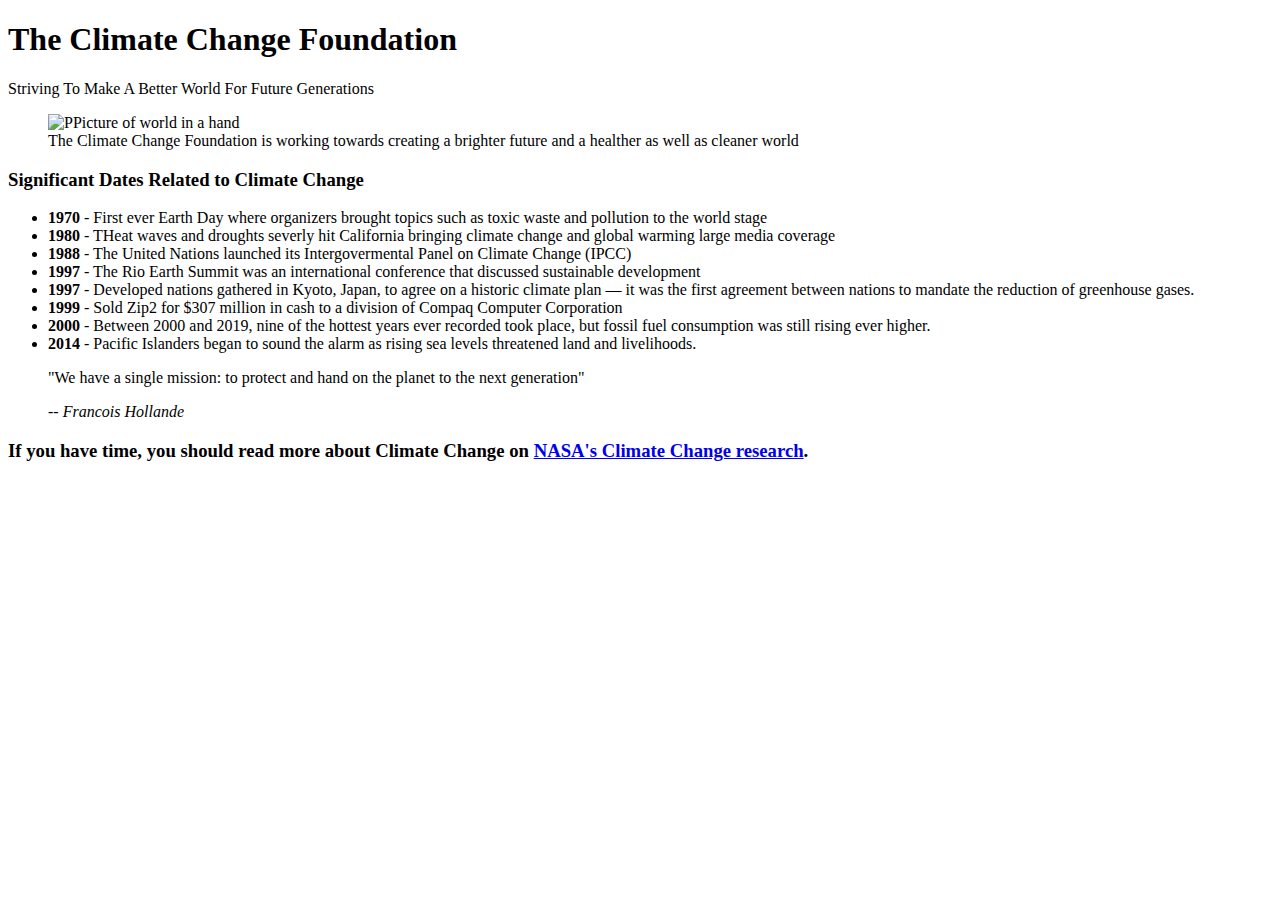
==== index.html @ f9c95d83 "styling added" ====
<!DOCTYPE html>
<html>
<head>
<title>Title of the document</title>
<link rel="stylesheet" href="style.css">
</head>

<body>
    <main id="main">
        <h1 id="title"> The Climate Change Foundation</h1>
        <p> Striving To Make A Better World For Future Generations</p>
        <figure id="img-div">
          <img
            id="image"
            src="https://m.media-amazon.com/images/M/MV5BNjY5ZDNmZjgtMzcxNS00NmY2LTlmNDgtZjc1NmE4MGYyZWZhL2ltYWdlXkEyXkFqcGdeQXVyNTgwNDM5OTg@._V1_.jpg"
            alt="PPicture of world in a hand"
          />
          <figcaption id="img-caption">
            The Climate Change Foundation is working towards creating a brighter future and a healther as well as cleaner world
          </figcaption>
        </figure>
        <section id="tribute-info">
          <h3 id="headline">Significant Dates Related to Climate Change</h3>
          <ul>
            <li><strong>1970</strong> - First ever Earth Day where organizers brought topics such as toxic waste and pollution to the world stage</li>
            <li>
              <strong>1980</strong> - THeat waves and droughts severly hit California bringing climate change and global warming large media coverage
            </li>
            <li>
              <strong>1988</strong> - The United Nations launched its Intergovermental Panel on Climate Change (IPCC)
            </li>
            <li>
              <strong>1997</strong> - The Rio Earth Summit was an international conference that discussed sustainable development
            </li>
            <li>
              <strong>1997</strong> - Developed nations gathered in Kyoto, Japan, to agree on a historic climate plan — it was the first agreement between nations to mandate the reduction of greenhouse gases.
            </li>
            <li>
              <strong>1999</strong> - Sold Zip2 for $307 million in cash to a division of Compaq Computer Corporation
            </li>
            <li>
              <strong>2000</strong> - Between 2000 and 2019, nine of the hottest years ever recorded took place, but fossil fuel consumption was still rising ever higher. 
            </li>
            <li>
              <strong>2014</strong> - Pacific Islanders began to sound the alarm as rising sea levels threatened land and livelihoods.
            </li>
          </ul>
          <blockquote
            cite="https://www.globalcitizen.org/en/content/important-moments-climate-history-in-photos/"
          >
            <p>
              "We have a single mission: to protect and hand on the planet to the next generation"
            </p>
            <cite>-- Francois Hollande</cite>
          </blockquote>
          <h3>
            If you have time, you should read more about Climate Change on
            <a
              id="tribute-link"
              href="https://climate.nasa.gov/"
              target="_blank"
              >NASA's Climate Change research</a
            >.
          </h3>
        </section>
      </main>
      

</body>

</html>
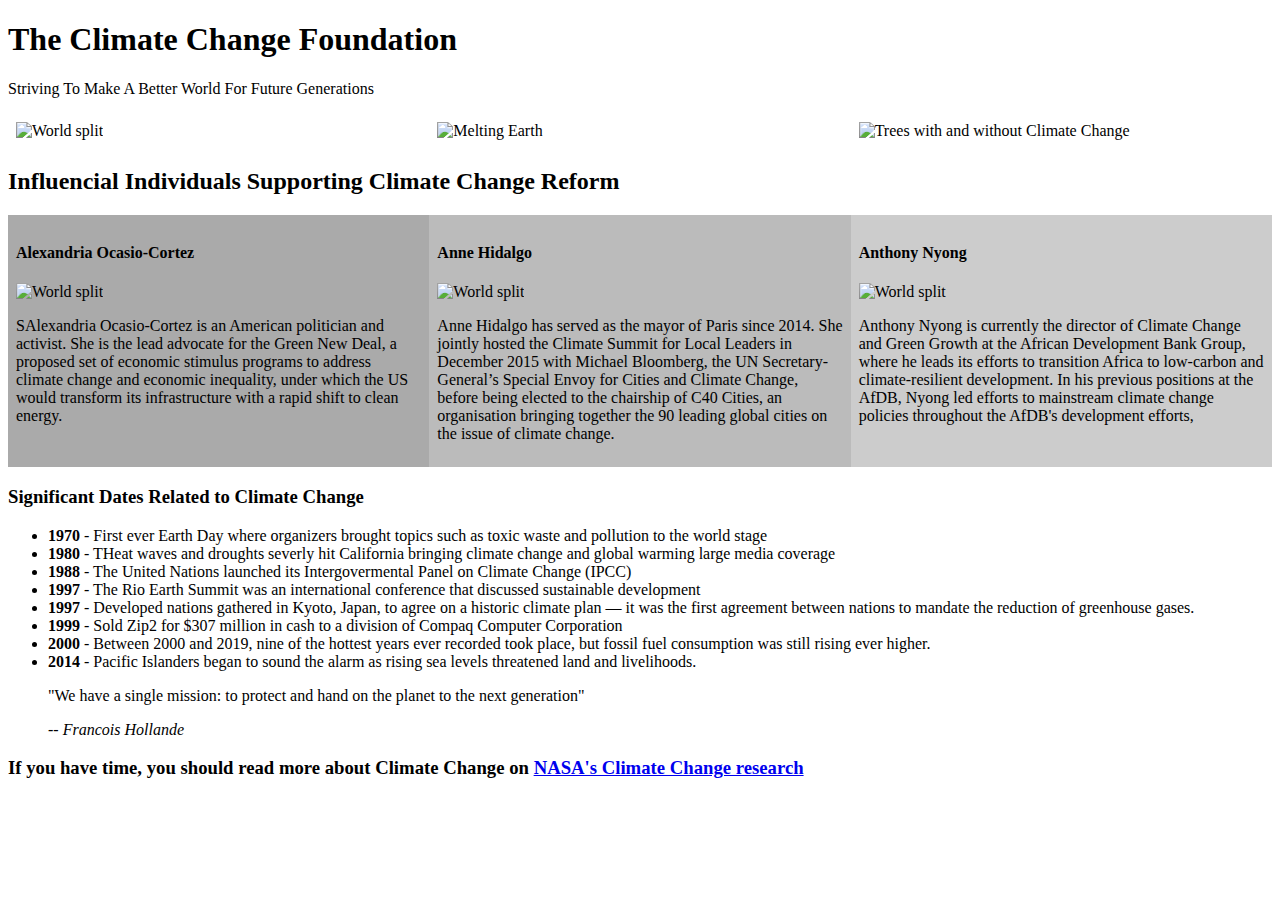
==== commit 1a2a4a36: "home page updated" ====
--- a/index.html
+++ b/index.html
@@ -9,16 +9,57 @@
     <main id="main">
         <h1 id="title"> The Climate Change Foundation</h1>
         <p> Striving To Make A Better World For Future Generations</p>
-        <figure id="img-div">
-          <img
-            id="image"
-            src="https://m.media-amazon.com/images/M/MV5BNjY5ZDNmZjgtMzcxNS00NmY2LTlmNDgtZjc1NmE4MGYyZWZhL2ltYWdlXkEyXkFqcGdeQXVyNTgwNDM5OTg@._V1_.jpg"
-            alt="PPicture of world in a hand"
-          />
-          <figcaption id="img-caption">
-            The Climate Change Foundation is working towards creating a brighter future and a healther as well as cleaner world
-          </figcaption>
-        </figure>
+       
+        <style>
+            * {
+              box-sizing: border-box;
+            }
+            
+            .row {
+              display: flex;
+            }
+            
+            /* Create three equal columns that sits next to each other */
+            .column {
+              flex: 33.33%;
+              padding: 8px;
+            }
+            </style>
+            </head>
+            <body>
+            
+            
+            
+            <div class="row">
+              <div class="column">
+                <img src="https://www.fairobserver.com/wp-content/uploads/2021/07/Climate-change-news.jpg" alt="World split" style="width:100%">
+              </div>
+              <div class="column">
+                <img src="https://www.psychologicalscience.org/redesign/wp-content/uploads/2017/01/Earth-melting-above-ocean-e1485893153798-609x419.jpg" alt="Melting Earth" style="width:100%">
+              </div>
+              <div class="column">
+                <img src="https://static.stacker.com/s3fs-public/croppedshutterstock656066002jpg.JPEG" alt="Trees with and without Climate Change" style="width:100%">
+              </div>
+            </div>
+            <h2 id="headline">Influencial Individuals Supporting Climate Change Reform</h2>
+
+            <div class="row">
+                <div class="column" style="background-color:#aaa;">
+                  <h4>Alexandria Ocasio-Cortez</h4>
+                  <img src="https://assets.apolitical.co/images/lists/most-influential-climate-100/alexandria-ocasiocortez.jpg" alt="World split" style="width:100%">
+                  <p>SAlexandria Ocasio-Cortez is an American politician and activist. She is the lead advocate for the Green New Deal, a proposed set of economic stimulus programs to address climate change and economic inequality, under which the US would transform its infrastructure with a rapid shift to clean energy.</p>
+                </div>
+                <div class="column" style="background-color:#bbb;">
+                  <h4>Anne Hidalgo</h4>
+                  <img src="https://assets.apolitical.co/images/lists/most-influential-climate-100/anne-hidalgo.jpg" alt="World split" style="width:100%">
+                  <p>Anne Hidalgo has served as the mayor of Paris since 2014. She jointly hosted the Climate Summit for Local Leaders in December 2015 with Michael Bloomberg, the UN Secretary-General’s Special Envoy for Cities and Climate Change, before being elected to the chairship of C40 Cities, an organisation bringing together the 90 leading global cities on the issue of climate change. </p>
+                </div>
+                <div class="column" style="background-color:#ccc;">
+                  <h4>Anthony Nyong</h4>
+                  <img src="https://assets.apolitical.co/images/lists/most-influential-climate-100/anthony-nyong.jpg" alt="World split" style="width:100%">
+                  <p>Anthony Nyong is currently the director of Climate Change and Green Growth at the African Development Bank Group, where he leads its efforts to transition Africa to low-carbon and climate-resilient development. In his previous positions at the AfDB, Nyong led efforts to mainstream climate change policies throughout the AfDB's development efforts,</p>
+                </div>
+              </div>
         <section id="tribute-info">
           <h3 id="headline">Significant Dates Related to Climate Change</h3>
           <ul>
@@ -59,8 +100,8 @@
               id="tribute-link"
               href="https://climate.nasa.gov/"
               target="_blank"
-              >NASA's Climate Change research</a
-            >.
+              >NASA's Climate Change research</a>
+              
           </h3>
         </section>
       </main>
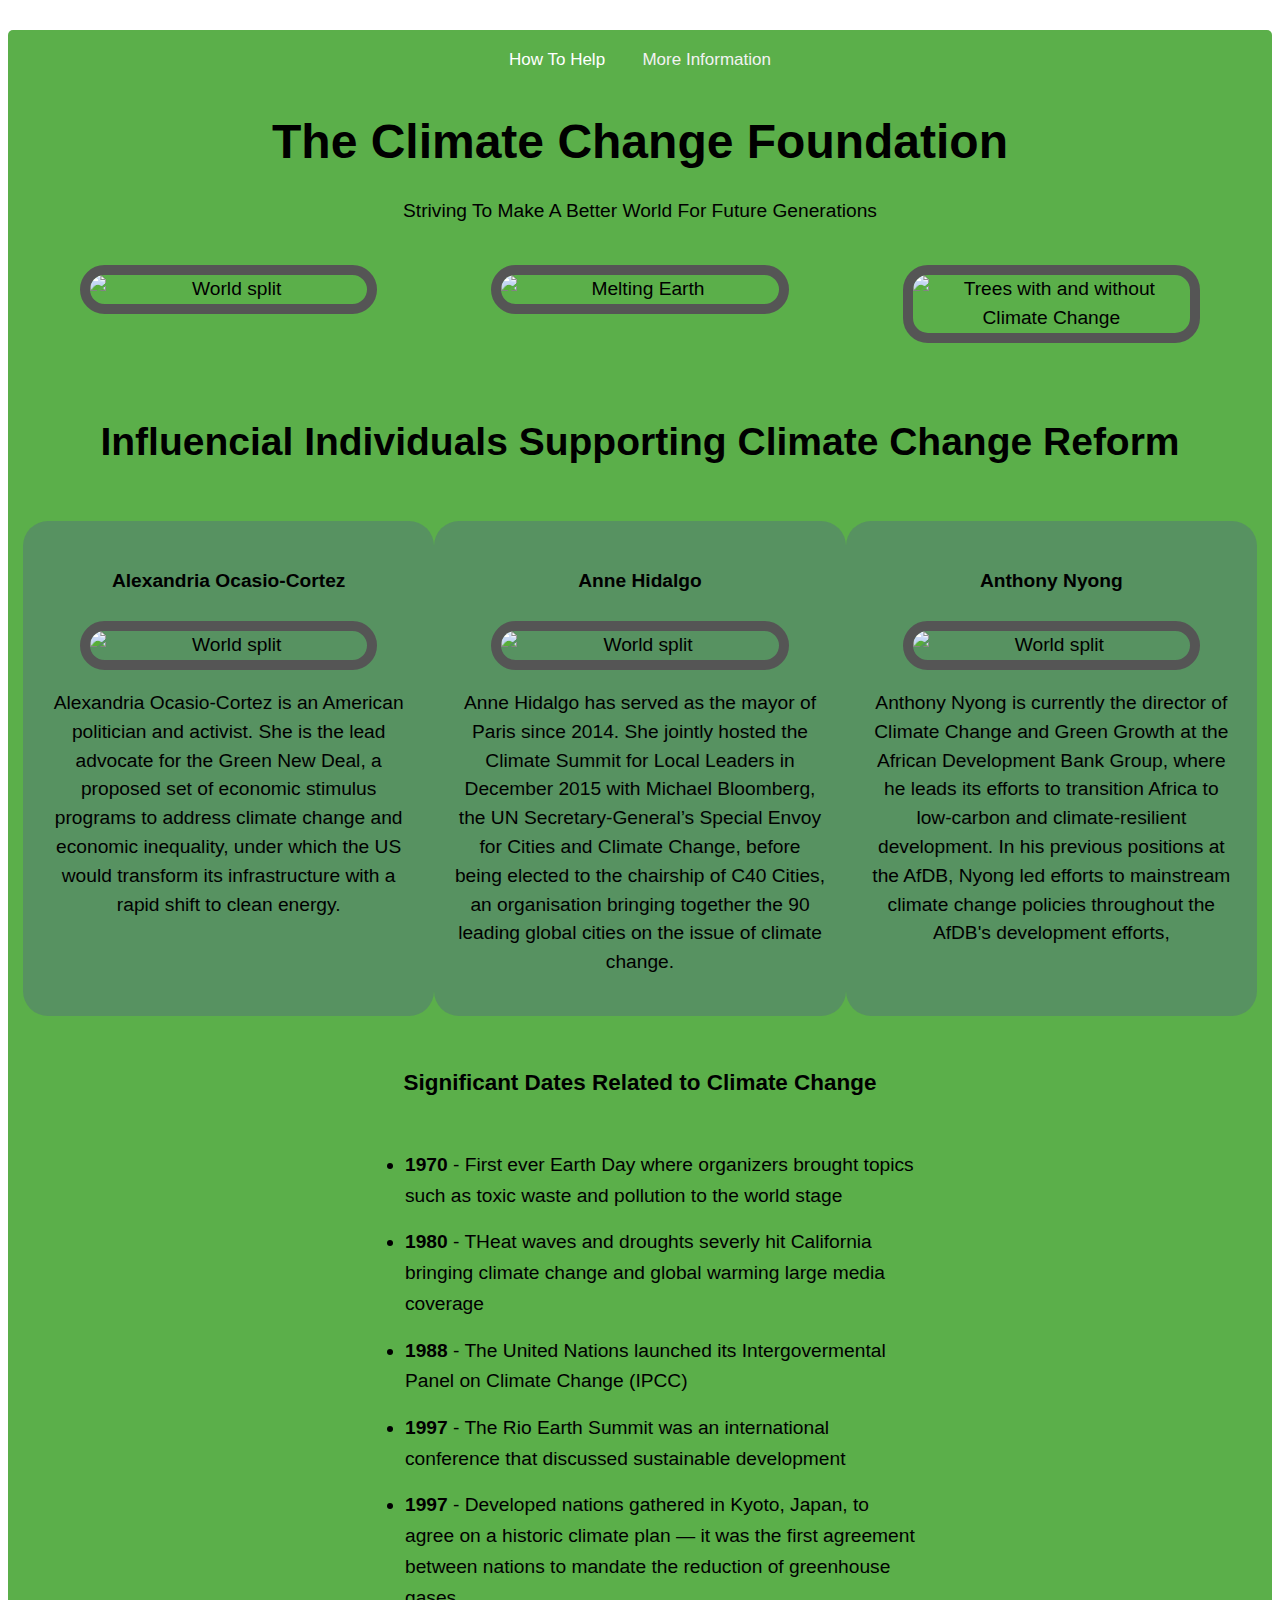
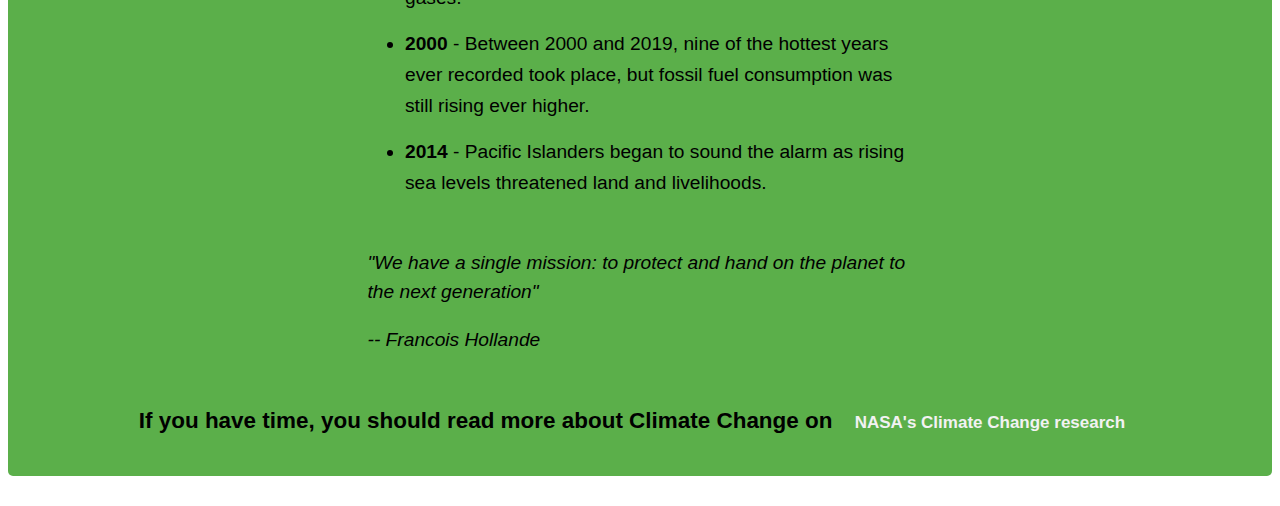
==== commit bb50b730: "fixed buttons" ====
--- a/index.html
+++ b/index.html
@@ -7,6 +7,11 @@
 
 <body>
     <main id="main">
+        
+        <div class="topnav">
+            <a class="active" href="index3.html">How To Help</a>
+            <a href="index2.html">More Information</a>
+
         <h1 id="title"> The Climate Change Foundation</h1>
         <p> Striving To Make A Better World For Future Generations</p>
        
@@ -17,19 +22,20 @@
             
             .row {
               display: flex;
+              
             }
             
             /* Create three equal columns that sits next to each other */
             .column {
               flex: 33.33%;
               padding: 8px;
+              border-radius: 25px;
+              padding: 20px;
+              width: 200px;
             }
             </style>
             </head>
             <body>
-            
-            
-            
             <div class="row">
               <div class="column">
                 <img src="https://www.fairobserver.com/wp-content/uploads/2021/07/Climate-change-news.jpg" alt="World split" style="width:100%">
@@ -44,17 +50,17 @@
             <h2 id="headline">Influencial Individuals Supporting Climate Change Reform</h2>
 
             <div class="row">
-                <div class="column" style="background-color:#aaa;">
+                <div class="column" style="background-color:rgb(87, 146, 97);">
                   <h4>Alexandria Ocasio-Cortez</h4>
                   <img src="https://assets.apolitical.co/images/lists/most-influential-climate-100/alexandria-ocasiocortez.jpg" alt="World split" style="width:100%">
-                  <p>SAlexandria Ocasio-Cortez is an American politician and activist. She is the lead advocate for the Green New Deal, a proposed set of economic stimulus programs to address climate change and economic inequality, under which the US would transform its infrastructure with a rapid shift to clean energy.</p>
+                  <p>Alexandria Ocasio-Cortez is an American politician and activist. She is the lead advocate for the Green New Deal, a proposed set of economic stimulus programs to address climate change and economic inequality, under which the US would transform its infrastructure with a rapid shift to clean energy.</p>
                 </div>
-                <div class="column" style="background-color:#bbb;">
+                <div class="column" style="background-color:rgb(87, 146, 97);">
                   <h4>Anne Hidalgo</h4>
                   <img src="https://assets.apolitical.co/images/lists/most-influential-climate-100/anne-hidalgo.jpg" alt="World split" style="width:100%">
                   <p>Anne Hidalgo has served as the mayor of Paris since 2014. She jointly hosted the Climate Summit for Local Leaders in December 2015 with Michael Bloomberg, the UN Secretary-General’s Special Envoy for Cities and Climate Change, before being elected to the chairship of C40 Cities, an organisation bringing together the 90 leading global cities on the issue of climate change. </p>
                 </div>
-                <div class="column" style="background-color:#ccc;">
+                <div class="column" style="background-color:rgb(87, 146, 97);">
                   <h4>Anthony Nyong</h4>
                   <img src="https://assets.apolitical.co/images/lists/most-influential-climate-100/anthony-nyong.jpg" alt="World split" style="width:100%">
                   <p>Anthony Nyong is currently the director of Climate Change and Green Growth at the African Development Bank Group, where he leads its efforts to transition Africa to low-carbon and climate-resilient development. In his previous positions at the AfDB, Nyong led efforts to mainstream climate change policies throughout the AfDB's development efforts,</p>
@@ -77,9 +83,6 @@
               <strong>1997</strong> - Developed nations gathered in Kyoto, Japan, to agree on a historic climate plan — it was the first agreement between nations to mandate the reduction of greenhouse gases.
             </li>
             <li>
-              <strong>1999</strong> - Sold Zip2 for $307 million in cash to a division of Compaq Computer Corporation
-            </li>
-            <li>
               <strong>2000</strong> - Between 2000 and 2019, nine of the hottest years ever recorded took place, but fossil fuel consumption was still rising ever higher. 
             </li>
             <li>
@@ -95,7 +98,7 @@
             <cite>-- Francois Hollande</cite>
           </blockquote>
           <h3>
-            If you have time, you should read more about Climate Change on
+        If you have time, you should read more about Climate Change on
             <a
               id="tribute-link"
               href="https://climate.nasa.gov/"
--- a/style.css
+++ b/style.css
@@ -0,0 +1,120 @@
+html {
+
+    font-size: 12px;
+  }
+  
+  body {
+    font-family: -apple-system, BlinkMacSystemFont, 'Segoe UI', 'Roboto',
+      'Helvetica Neue', Arial, sans-serif;
+    font-size: 1.6rem;
+    line-height: 1.5;
+    text-align: center;
+    margin: 0;
+  }
+  
+  h1 {
+    font-size: 4rem;
+    margin-bottom: 0;
+  }
+  
+  @media (max-width: 460px) {
+    h1 {
+      font-size: 3.5rem;
+      line-height: 1.2;
+    }
+  }
+  
+  h2 {
+    font-size: 3.25rem;
+  }
+  
+  a {
+    color: #477ca7;
+  }
+  
+  a:visited {
+    color: #74638f;
+  }
+  
+  #main {
+    margin: 30px 8px;
+    padding: 15px;
+    border-radius: 5px;
+    background: #5baf4a;
+    
+  }
+  
+  @media (max-width: 460px) {
+    #main {
+      margin: 0;
+    }
+  }
+  
+  img {
+    max-width: 80%;
+    display: block;
+    height: auto;
+    margin: 0 auto;
+    border: 10px solid #555;    
+    border-radius: 25px;
+  }
+  
+  #img-div {
+    padding: 10px;
+    margin: 0;
+  }
+  
+  #img-caption {
+    margin: 15px 0 5px 0;
+  }
+  
+  @media (max-width: 460px) {
+    #img-caption {
+      font-size: 1.6rem;
+    }
+  }
+  
+  #headline {
+    margin: 50px 0;
+    text-align: center;
+  }
+  
+  ul {
+    max-width: 550px;
+    margin: 0 auto 50px auto;
+    text-align: left;
+    line-height: 1.6;
+  }
+  
+  li {
+    margin: 16px 0;
+  }
+  
+  blockquote {
+    font-style: italic;
+    max-width: 545px;
+    margin: 0 auto 50px auto;
+    text-align: left;
+  }
+
+
+.topnav {
+    overflow: hidden;
+  }
+  
+  .topnav a {
+    float: center;
+    color: #f2f2f2;
+    text-align: center;
+    padding: 14px 16px;
+    text-decoration: none;
+    font-size: 17px;
+  }
+  
+  .topnav a:hover {
+    background-color: rgb(112, 223, 84);
+  }
+  
+  .topnav a.active {
+    color: white;
+  }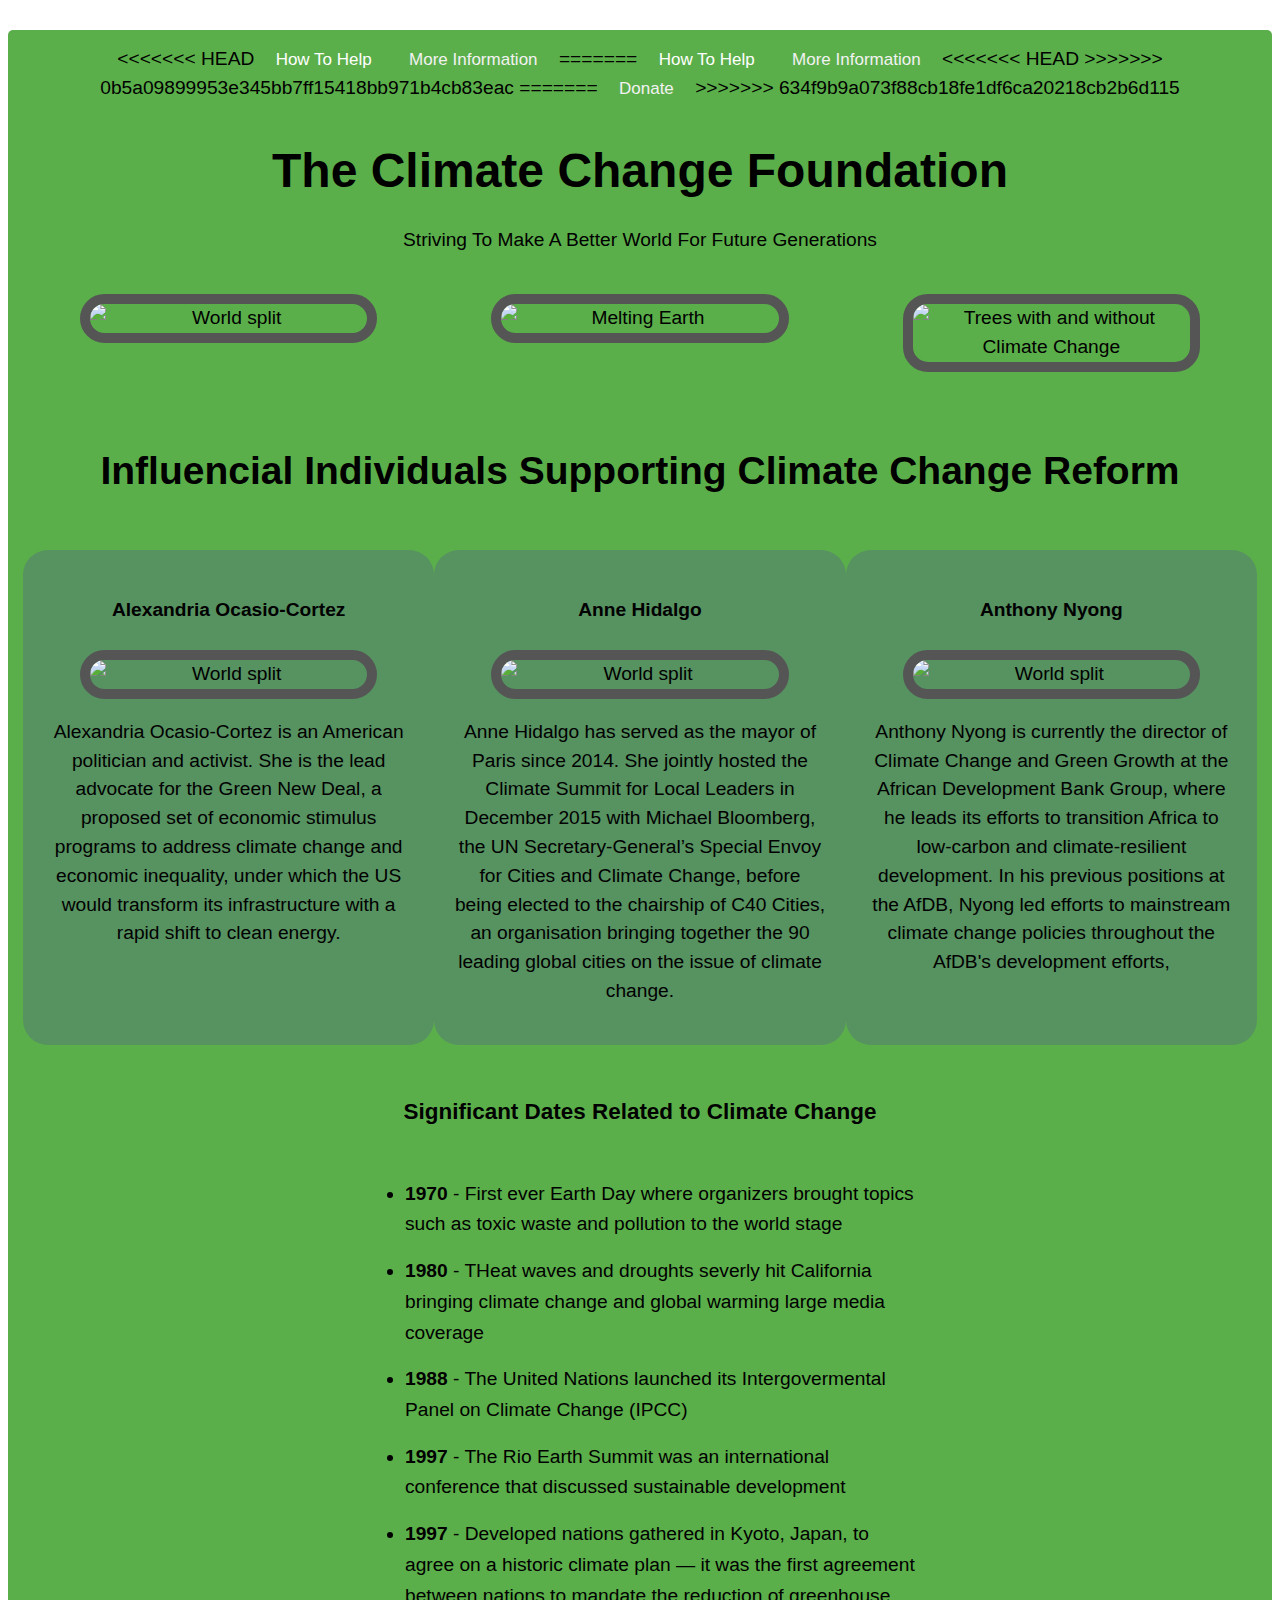
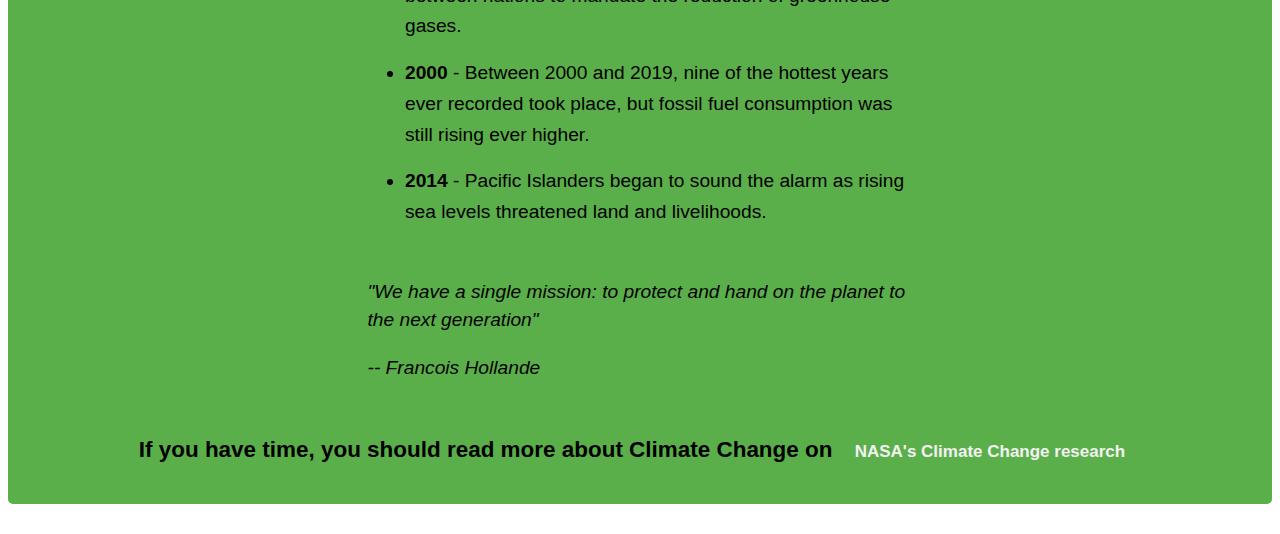
==== commit 6e8cb4d5: "Updated Website" ====
--- a/index.html
+++ b/index.html
@@ -9,8 +9,22 @@
     <main id="main">
         
         <div class="topnav">
+<<<<<<< HEAD
+            <a class="active" href="index2.html">How To Help</a>
+            <a href="index3.html">More Information</a>
+=======
             <a class="active" href="index3.html">How To Help</a>
             <a href="index2.html">More Information</a>
+<<<<<<< HEAD
+>>>>>>> 0b5a09899953e345bb7ff15418bb971b4cb83eac
+=======
+            <a
+              id="tribute-link"
+              href="https://donate.edf.org/give/383962/?ub_tg=57&ub_o=1&ub_cta=6&utm_source=google&utm_campaign=edf_none_pd_acq&utm_medium=search&utm_id=1641232378&wave_code=32&isc=M322A76&gclid=Cj0KCQiA_c-OBhDFARIsAIFg3eyzfXQx9kIl0sWQs1TTXdfrzB0Tpyv1bUIjJ2bZj-jNpYPPcIJae6oaAlnwEALw_wcB&gclsrc=aw.ds#!/donation/checkout?c_src=1641232378&c_src2=google%7C%7Csearch%7C%7Cedf_none_pd_acq"
+              target="_blank"
+              >Donate</a>
+
+>>>>>>> 634f9b9a073f88cb18fe1df6ca20218cb2b6d115
 
         <h1 id="title"> The Climate Change Foundation</h1>
         <p> Striving To Make A Better World For Future Generations</p>
